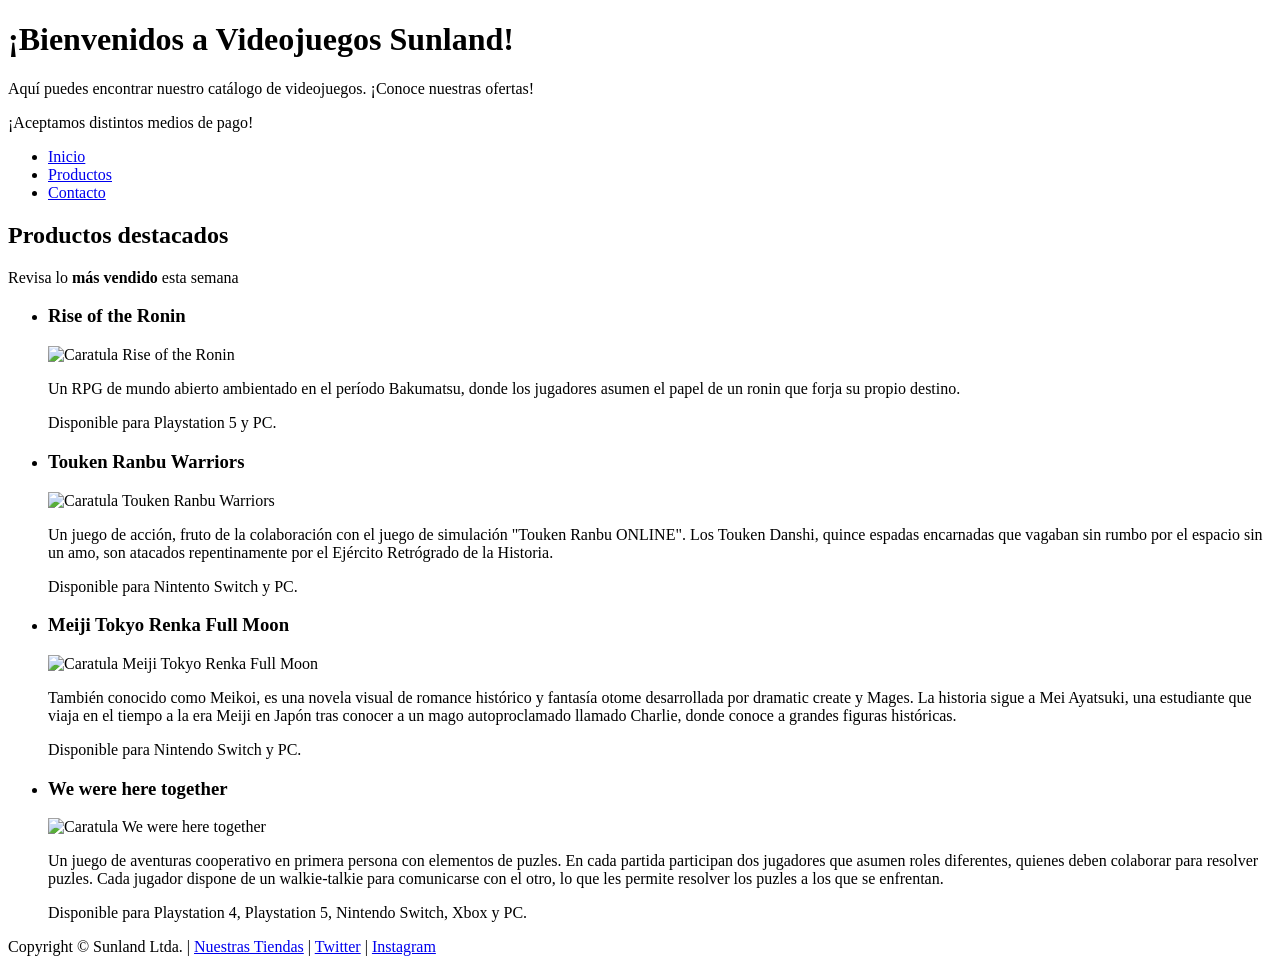
==== index.html @ c952481b "Primer commit" ====
<!DOCTYPE html>
<html lang="es">
<head>
    <meta charset="UTF-8">
    <meta name="viewport" content="width=device-width, initial-scale=1.0">
    <title>Videojuegos Sunland</title>
</head>
<body>
    <header>
        <h1>¡Bienvenidos a Videojuegos Sunland!</h1>
        <p>Aquí puedes encontrar nuestro catálogo de videojuegos. ¡Conoce nuestras ofertas!</p>
        <p>¡Aceptamos distintos medios de pago!</p>
        
        <nav>
            <ul>
                <li><a href='#'>Inicio</a></li>
                <li><a href='#'>Productos</a></li>
                <li><a href='#'>Contacto</a></li>
            </ul>
        </nav>
    </header>
    <section>
        <h2>Productos destacados</h2>
        <p>Revisa lo <strong>más vendido</strong> esta semana</p>
        
        <ul>
            <li>
            <h3>Rise of the Ronin</h3>
            <img 
             src="https://shared.akamai.steamstatic.com/store_item_assets/steam/apps/1340990/header_latam.jpg?t=1775540130" 
             alt="Caratula Rise of the Ronin"
             title="Rise of the Ronin">
            <p>Un RPG de mundo abierto ambientado en el período Bakumatsu, donde los jugadores asumen el papel de un ronin que forja su propio destino.</p>
            <p>Disponible para Playstation 5 y PC.</p>
            </li>

            <li>
            <h3>Touken Ranbu Warriors</h3>
            <img 
             src="https://shared.akamai.steamstatic.com/store_item_assets/steam/apps/1191260/header.jpg?t=1760594072" 
             alt="Caratula Touken Ranbu Warriors"
             title="Touken Ranbu Warriors" >
            <p>Un juego de acción, fruto de la colaboración con el juego de simulación "Touken Ranbu ONLINE". Los Touken Danshi, quince espadas encarnadas que vagaban sin rumbo por el espacio sin un amo, son atacados repentinamente por el Ejército Retrógrado de la Historia.</p>
            <p>Disponible para Nintento Switch y PC.</p>
            </li>

            <li>
            <h3>Meiji Tokyo Renka Full Moon</h3>
            <img 
             src="https://shared.akamai.steamstatic.com/store_item_assets/steam/apps/2779890/bd99748797680f1a71fdb0d21a216c87651ae8e8/header.jpg?t=1781846016"
             alt="Caratula Meiji Tokyo Renka Full Moon"
             title="Meiji Tokyo Renka Full Moon" >
            <p>También conocido como Meikoi, es una novela visual de romance histórico y fantasía otome desarrollada por dramatic create y Mages. La historia sigue a Mei Ayatsuki, una estudiante que viaja en el tiempo a la era Meiji en Japón tras conocer a un mago autoproclamado llamado Charlie, donde conoce a grandes figuras históricas.</p>
            <p>Disponible para Nintendo Switch y PC.</p>
            </li>

            <li>
            <h3>We were here together</h3>
            <img 
             src="https://shared.akamai.steamstatic.com/store_item_assets/steam/apps/865360/header.jpg?t=1764330773"
             alt="Caratula We were here together"
             title="We were here together" >
            <p>Un juego de aventuras cooperativo en primera persona con elementos de puzles. En cada partida participan dos jugadores que asumen roles diferentes, quienes deben colaborar para resolver puzles. Cada jugador dispone de un walkie-talkie para comunicarse con el otro, lo que les permite resolver los puzles a los que se enfrentan.</p>
            <p>Disponible para Playstation 4, Playstation 5, Nintendo Switch, Xbox y PC.</p>
            </li>
        </ul>

    </section>

    <footer>
        <span>Copyright © Sunland Ltda.</span> |
        <a href="/sucursales">Nuestras Tiendas</a> |
        <a href="/twitter">Twitter</a> |
        <a href="/instagram">Instagram</a>
        
    </footer>
</body>
</html>
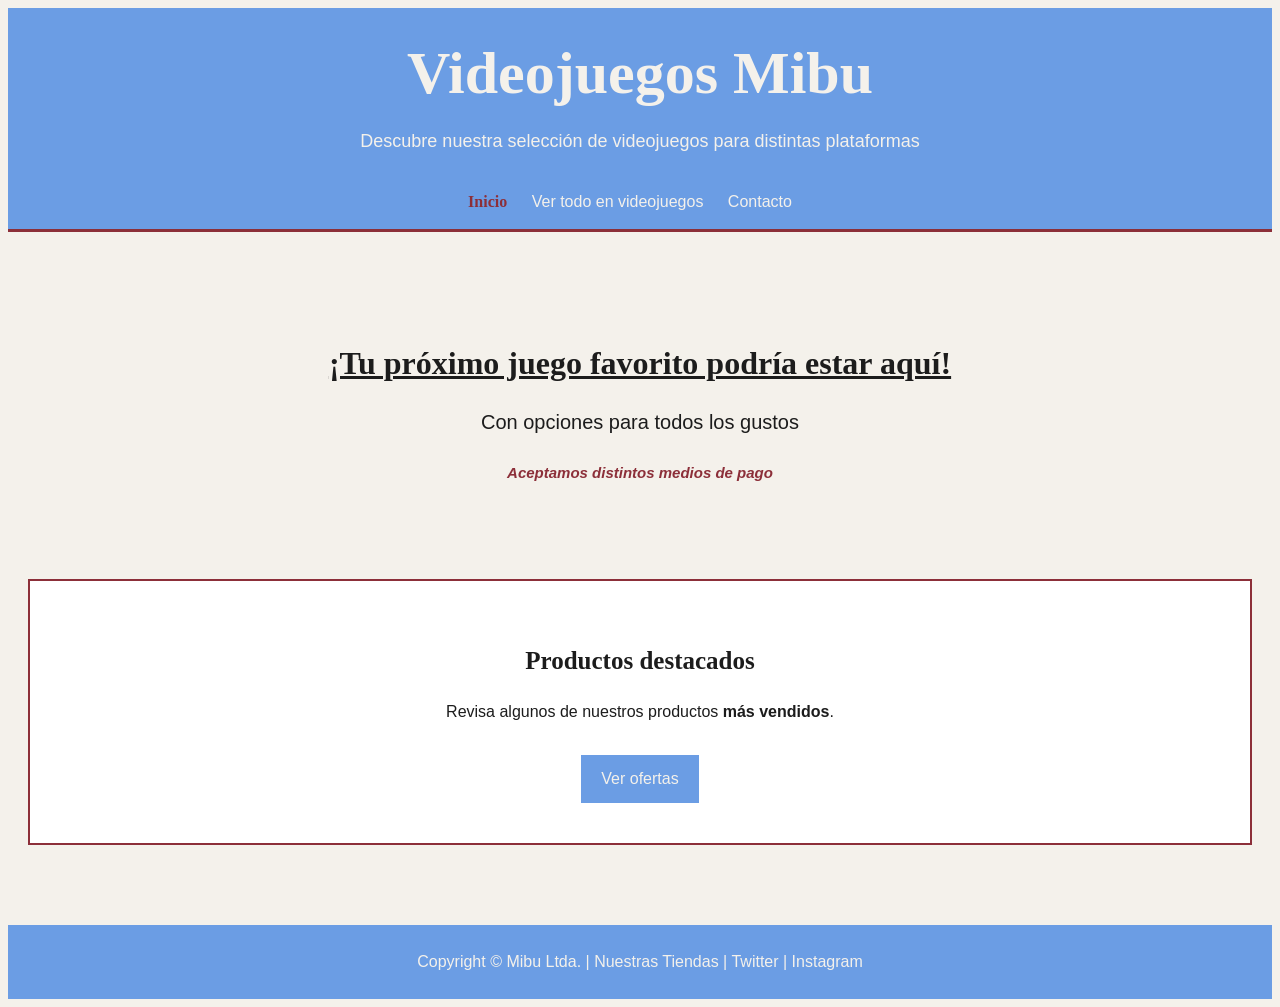
==== commit 13f034d5: "Se añaden estilos con css, nueva página, uso de box-sizing, class, ids y variables" ====
--- a/index.html
+++ b/index.html
@@ -3,76 +3,50 @@
 <head>
     <meta charset="UTF-8">
     <meta name="viewport" content="width=device-width, initial-scale=1.0">
-    <title>Videojuegos Sunland</title>
+    <title>Videojuegos Mibu</title>
+    <link rel="stylesheet" href="css/style.css">
 </head>
 <body>
     <header>
-        <h1>¡Bienvenidos a Videojuegos Sunland!</h1>
-        <p>Aquí puedes encontrar nuestro catálogo de videojuegos. ¡Conoce nuestras ofertas!</p>
-        <p>¡Aceptamos distintos medios de pago!</p>
+        <div class="encabezado">
+            <h1>Videojuegos Mibu</h1>
+            <p>
+                Descubre nuestra selección de videojuegos
+                para distintas plataformas
+            </p>
+        </div>
         
         <nav>
             <ul>
-                <li><a href='#'>Inicio</a></li>
-                <li><a href='#'>Productos</a></li>
+                <li><a href='index.html' id="pagina-actual">Inicio</a></li>
+                <li><a href='categorias/videojuegos.html'>Ver todo en videojuegos</a></li>
                 <li><a href='#'>Contacto</a></li>
             </ul>
         </nav>
     </header>
-    <section>
-        <h2>Productos destacados</h2>
-        <p>Revisa lo <strong>más vendido</strong> esta semana</p>
-        
-        <ul>
-            <li>
-            <h3>Rise of the Ronin</h3>
-            <img 
-             src="https://shared.akamai.steamstatic.com/store_item_assets/steam/apps/1340990/header_latam.jpg?t=1775540130" 
-             alt="Caratula Rise of the Ronin"
-             title="Rise of the Ronin">
-            <p>Un RPG de mundo abierto ambientado en el período Bakumatsu, donde los jugadores asumen el papel de un ronin que forja su propio destino.</p>
-            <p>Disponible para Playstation 5 y PC.</p>
-            </li>
 
-            <li>
-            <h3>Touken Ranbu Warriors</h3>
-            <img 
-             src="https://shared.akamai.steamstatic.com/store_item_assets/steam/apps/1191260/header.jpg?t=1760594072" 
-             alt="Caratula Touken Ranbu Warriors"
-             title="Touken Ranbu Warriors" >
-            <p>Un juego de acción, fruto de la colaboración con el juego de simulación "Touken Ranbu ONLINE". Los Touken Danshi, quince espadas encarnadas que vagaban sin rumbo por el espacio sin un amo, son atacados repentinamente por el Ejército Retrógrado de la Historia.</p>
-            <p>Disponible para Nintento Switch y PC.</p>
-            </li>
+    <main>
+        <section class="bienvenida">
+            <h2>¡Tu próximo juego favorito podría estar aquí!</h2>
+            <p>Con opciones para todos los gustos</p>
+            <p class="nota-pago">
+                <em>Aceptamos distintos medios de pago</em>
+            </p>
+        </section>
 
-            <li>
-            <h3>Meiji Tokyo Renka Full Moon</h3>
-            <img 
-             src="https://shared.akamai.steamstatic.com/store_item_assets/steam/apps/2779890/bd99748797680f1a71fdb0d21a216c87651ae8e8/header.jpg?t=1781846016"
-             alt="Caratula Meiji Tokyo Renka Full Moon"
-             title="Meiji Tokyo Renka Full Moon" >
-            <p>También conocido como Meikoi, es una novela visual de romance histórico y fantasía otome desarrollada por dramatic create y Mages. La historia sigue a Mei Ayatsuki, una estudiante que viaja en el tiempo a la era Meiji en Japón tras conocer a un mago autoproclamado llamado Charlie, donde conoce a grandes figuras históricas.</p>
-            <p>Disponible para Nintendo Switch y PC.</p>
-            </li>
+        <section class="destacados">
+            <h2>Productos destacados</h2>
+            <p> Revisa algunos de nuestros productos <strong>más vendidos</strong>.</p>
+            <a href="categorias/videojuegos.html">Ver ofertas</a>
+        </section>
+    </main>
 
-            <li>
-            <h3>We were here together</h3>
-            <img 
-             src="https://shared.akamai.steamstatic.com/store_item_assets/steam/apps/865360/header.jpg?t=1764330773"
-             alt="Caratula We were here together"
-             title="We were here together" >
-            <p>Un juego de aventuras cooperativo en primera persona con elementos de puzles. En cada partida participan dos jugadores que asumen roles diferentes, quienes deben colaborar para resolver puzles. Cada jugador dispone de un walkie-talkie para comunicarse con el otro, lo que les permite resolver los puzles a los que se enfrentan.</p>
-            <p>Disponible para Playstation 4, Playstation 5, Nintendo Switch, Xbox y PC.</p>
-            </li>
-        </ul>
-
-    </section>
-
-    <footer>
-        <span>Copyright © Sunland Ltda.</span> |
+    <footer class="pie">
+        <span>Copyright © Mibu Ltda.</span> |
         <a href="/sucursales">Nuestras Tiendas</a> |
         <a href="/twitter">Twitter</a> |
         <a href="/instagram">Instagram</a>
-        
     </footer>
+
 </body>
 </html>
--- a/css/style.css
+++ b/css/style.css
@@ -0,0 +1,193 @@
+* {
+    box-sizing: border-box;
+}
+
+body {
+    font-family: Arial, sans-serif;
+    line-height: 1.5;
+    background-color: var(--crema-mibu);
+    color: var(--negro-mibu);
+}
+
+h1,
+h2,
+h3 {
+    text-align: center;
+    font-family: Georgia, serif;
+}
+
+header {
+    background-color: var(--azul-mibu);
+    color: var(--crema-mibu);
+    border-bottom: 3px solid var(--rojo-mibu);
+}
+
+nav {
+    padding: 15px;
+    text-align: center;
+}
+
+nav a:hover {
+    color: var(--rojo-mibu);
+}
+
+nav ul {
+    list-style: none;
+    margin: 0;
+    padding: 0;
+}
+
+nav li {
+    display: inline;
+}
+
+nav a {
+    color: var(--crema-mibu);
+    margin-right: 20px;
+    text-decoration: none;
+}
+
+main {
+    padding: 20px 0;
+}
+
+main section:nth-child(2) {
+    border-color: var(--rojo-mibu);
+}
+
+figure {
+    text-align: center;
+}
+
+/* == SELECTORES DE CLASE == */
+.bienvenida {
+    text-align: center;
+    padding: 60px 20px;
+}
+
+.bienvenida h2 {
+    font-size: 32px;
+    margin-bottom: 15px;
+    text-decoration: underline;
+}
+
+.bienvenida p {
+    font-size: 20px;
+}
+
+.bienvenida .nota-pago {
+    font-size: 15px;
+    font-weight: bold;
+    margin-top: 25px;
+    color: var(--rojo-mibu);
+}
+
+.destacados {
+    background-color: white;
+    text-align: center;
+    padding: 40px 20px;
+    margin: 20px;
+    border: 2px solid var(--azul-mibu);
+}
+
+.destacados h2 {
+    font-size: 25px;
+}
+
+.destacados a {
+    display: inline-block;
+    background-color: var(--azul-mibu);
+    color: var(--crema-mibu);
+    padding: 12px 20px;
+    margin-top: 15px;
+    text-decoration: none;
+}
+
+.destacados a:hover {
+    background-color: var(--rojo-mibu);
+}
+
+.producto {
+    background-color: white;
+    text-align: justify;
+    border: 2px solid var(--azul-mibu);
+    padding: 50px 50px 20px;
+    margin: 20px;
+}
+
+.producto p {
+    line-height: 1.6;
+}
+
+.producto:nth-of-type(even) {
+    border-color: var(--rojo-mibu);
+    background-color: #fffaf5;
+}
+
+.encabezado {
+    text-align: center;
+    padding: 20px;
+}
+
+.encabezado h1 {
+    font-size: 60px;
+    margin: 0;
+}
+
+.encabezado p {
+    font-size: 18px;
+    margin: 10px 0 0;
+}
+
+.precio {
+    font-size: 24px;
+    font-weight: bold;
+    color: var(--rojo-mibu);
+    margin: 20px 0 10px;
+}
+
+.boton-producto { /* aún no lleva a nada este botón, y solo es un link */
+    display: inline-block;
+    text-align: center;
+    background-color: var(--azul-mibu);
+    color: var(--crema-mibu);
+    padding: 10px 18px;
+    text-decoration: none;
+    border-radius: 6px;
+}
+
+.boton-producto:hover {
+    background-color: var(--rojo-mibu);
+}
+
+.pie {
+    background-color: var(--azul-mibu);
+    color: var(--crema-mibu);
+    text-align: center;
+    padding: 25px;
+    margin-top: 40px;
+}
+
+.pie a {
+    color: var(--crema-mibu);
+    text-decoration: none;
+}
+
+.pie a:hover {
+    color: var(--rojo-mibu);
+}
+
+/* == VARIABLES == */
+:root {
+    --azul-mibu: #6b9de4;
+    --crema-mibu: #f4f1eb;
+    --negro-mibu: #1c1c1c;
+    --rojo-mibu: #8c2f39;
+}
+
+/* == ID == */
+#pagina-actual {
+    color: var(--rojo-mibu);
+    font-family: Georgia, serif;
+    font-weight: bold;
+}
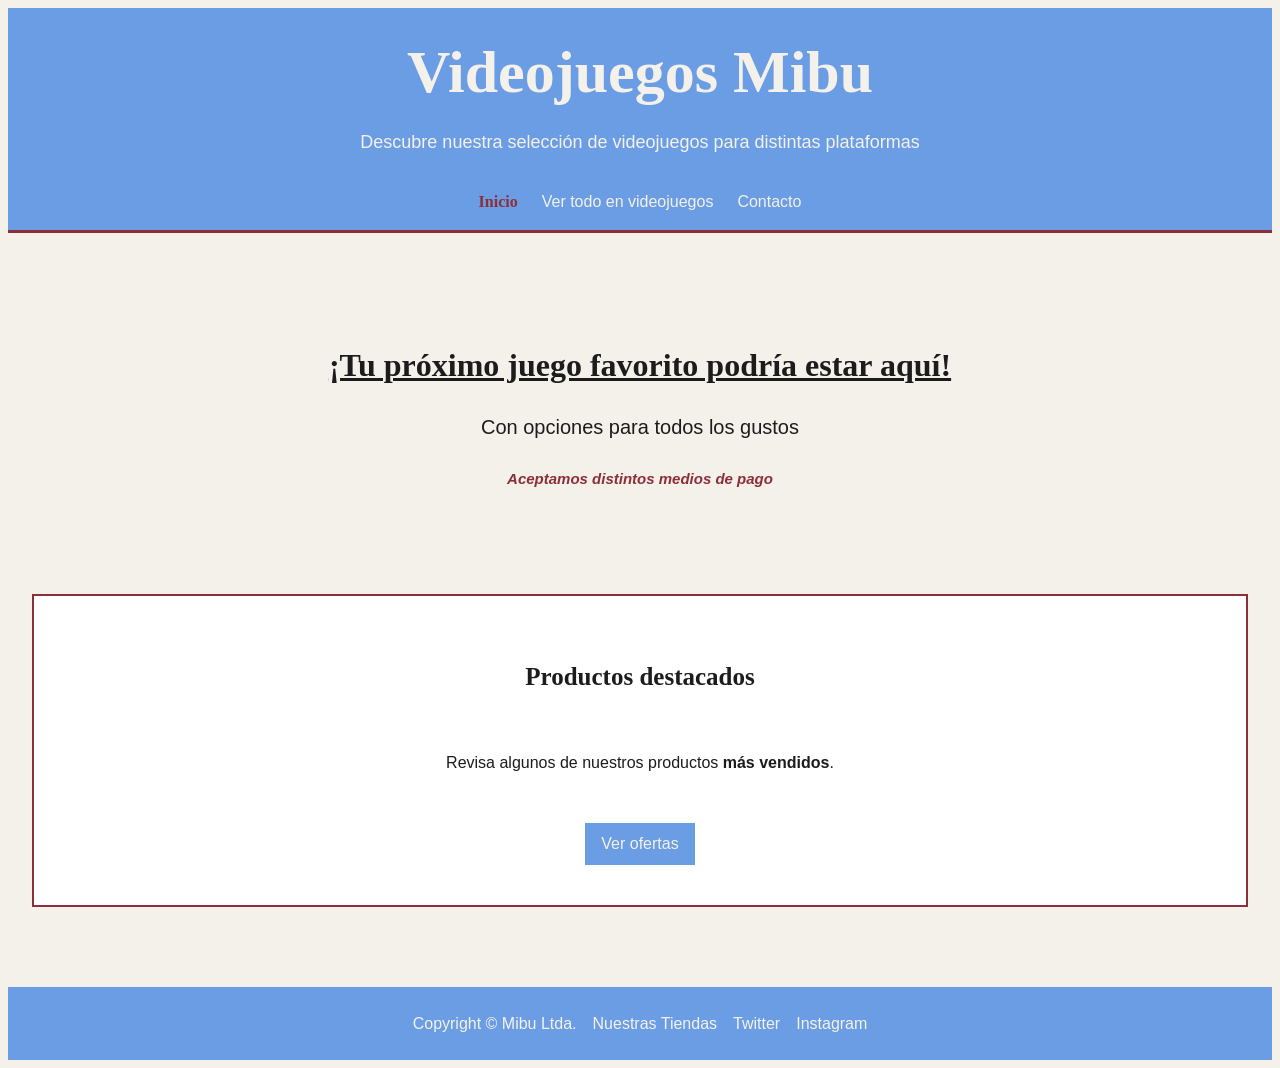
==== commit bb170a8a: "Se añade flexbox, grid y media query" ====
--- a/index.html
+++ b/index.html
@@ -42,9 +42,9 @@
     </main>
 
     <footer class="pie">
-        <span>Copyright © Mibu Ltda.</span> |
-        <a href="/sucursales">Nuestras Tiendas</a> |
-        <a href="/twitter">Twitter</a> |
+        <span>Copyright © Mibu Ltda.</span> 
+        <a href="/sucursales">Nuestras Tiendas</a> 
+        <a href="/twitter">Twitter</a> 
         <a href="/instagram">Instagram</a>
     </footer>
 
--- a/css/style.css
+++ b/css/style.css
@@ -2,192 +2,234 @@
     box-sizing: border-box;
 }
 
-body {
-    font-family: Arial, sans-serif;
-    line-height: 1.5;
-    background-color: var(--crema-mibu);
-    color: var(--negro-mibu);
-}
-
-h1,
-h2,
-h3 {
-    text-align: center;
-    font-family: Georgia, serif;
-}
-
-header {
-    background-color: var(--azul-mibu);
-    color: var(--crema-mibu);
-    border-bottom: 3px solid var(--rojo-mibu);
-}
-
-nav {
-    padding: 15px;
-    text-align: center;
-}
-
-nav a:hover {
-    color: var(--rojo-mibu);
-}
-
-nav ul {
-    list-style: none;
-    margin: 0;
-    padding: 0;
-}
-
-nav li {
-    display: inline;
-}
-
-nav a {
-    color: var(--crema-mibu);
-    margin-right: 20px;
-    text-decoration: none;
-}
-
-main {
-    padding: 20px 0;
-}
-
-main section:nth-child(2) {
-    border-color: var(--rojo-mibu);
-}
-
-figure {
-    text-align: center;
-}
-
-/* == SELECTORES DE CLASE == */
-.bienvenida {
-    text-align: center;
-    padding: 60px 20px;
-}
-
-.bienvenida h2 {
-    font-size: 32px;
-    margin-bottom: 15px;
-    text-decoration: underline;
-}
-
-.bienvenida p {
-    font-size: 20px;
-}
-
-.bienvenida .nota-pago {
-    font-size: 15px;
-    font-weight: bold;
-    margin-top: 25px;
-    color: var(--rojo-mibu);
-}
-
-.destacados {
-    background-color: white;
-    text-align: center;
-    padding: 40px 20px;
-    margin: 20px;
-    border: 2px solid var(--azul-mibu);
-}
-
-.destacados h2 {
-    font-size: 25px;
-}
-
-.destacados a {
-    display: inline-block;
-    background-color: var(--azul-mibu);
-    color: var(--crema-mibu);
-    padding: 12px 20px;
-    margin-top: 15px;
-    text-decoration: none;
-}
-
-.destacados a:hover {
-    background-color: var(--rojo-mibu);
-}
-
-.producto {
-    background-color: white;
-    text-align: justify;
-    border: 2px solid var(--azul-mibu);
-    padding: 50px 50px 20px;
-    margin: 20px;
-}
-
-.producto p {
-    line-height: 1.6;
-}
-
-.producto:nth-of-type(even) {
-    border-color: var(--rojo-mibu);
-    background-color: #fffaf5;
-}
-
-.encabezado {
-    text-align: center;
-    padding: 20px;
-}
-
-.encabezado h1 {
-    font-size: 60px;
-    margin: 0;
-}
-
-.encabezado p {
-    font-size: 18px;
-    margin: 10px 0 0;
-}
-
-.precio {
-    font-size: 24px;
-    font-weight: bold;
-    color: var(--rojo-mibu);
-    margin: 20px 0 10px;
-}
-
-.boton-producto { /* aún no lleva a nada este botón, y solo es un link */
-    display: inline-block;
-    text-align: center;
-    background-color: var(--azul-mibu);
-    color: var(--crema-mibu);
-    padding: 10px 18px;
-    text-decoration: none;
-    border-radius: 6px;
-}
-
-.boton-producto:hover {
-    background-color: var(--rojo-mibu);
-}
-
-.pie {
-    background-color: var(--azul-mibu);
-    color: var(--crema-mibu);
-    text-align: center;
-    padding: 25px;
-    margin-top: 40px;
-}
-
-.pie a {
-    color: var(--crema-mibu);
-    text-decoration: none;
-}
-
-.pie a:hover {
-    color: var(--rojo-mibu);
-}
-
 /* == VARIABLES == */
+
 :root {
     --azul-mibu: #6b9de4;
     --crema-mibu: #f4f1eb;
     --negro-mibu: #1c1c1c;
     --rojo-mibu: #8c2f39;
+    --espacio-xs: 0.5rem;
+    --espacio-sm: 1rem;
+    --espacio-md: 1.5rem;
+    --espacio-lg: 2.5rem;
+    --espacio-xl: 4rem;
+}
+
+/* == ELEMENTOS GENERALES == */
+
+body {
+    font-family: Arial, sans-serif;
+    line-height: 1.6;
+    background-color: var(--crema-mibu);
+    color: var(--negro-mibu);
+}
+
+h1,
+h2,
+h3 {
+    text-align: center;
+    font-family: Georgia, serif;
+}
+
+header {
+    background-color: var(--azul-mibu);
+    color: var(--crema-mibu);
+    border-bottom: 3px solid var(--rojo-mibu);
+}
+
+nav {
+    padding: var(--espacio-sm);
+    text-align: center;
+}
+
+nav ul {
+    display: flex;
+    justify-content: center;
+    gap: var(--espacio-md);
+    flex-wrap: wrap;
+    list-style: none;
+    margin: 0;
+    padding: 0;
+}
+
+nav a {
+    color: var(--crema-mibu);
+    text-decoration: none;
+}
+
+nav a:hover {
+    color: var(--rojo-mibu);
+}
+
+main {
+    padding: var(--espacio-sm) 0;
+}
+
+/* == SELECTORES DE CLASE == */
+
+.bienvenida {
+    text-align: center;
+    padding: var(--espacio-xl) var(--espacio-sm);
+}
+
+.bienvenida h2 {
+    font-size: 2rem;
+    margin-bottom: var(--espacio-sm);
+    text-decoration: underline;
+}
+
+.bienvenida p {
+    font-size: 1.25rem;
+}
+
+.bienvenida .nota-pago {
+    font-size: 0.9375rem;
+    font-weight: bold;
+    margin-top: var(--espacio-md);
+    color: var(--rojo-mibu);
+}
+
+.destacados {
+    background-color: white;
+    text-align: center;
+    padding: var(--espacio-lg);
+    margin: var(--espacio-md);
+    border: 2px solid var(--rojo-mibu);
+
+    display: flex;
+    flex-direction: column;
+    align-items: center;
+    gap: var(--espacio-sm);
+}
+
+.destacados h2 {
+    font-size: 1.5625rem;
+}
+
+.destacados a {
+    display: inline-block;
+    background-color: var(--azul-mibu);
+    color: var(--crema-mibu);
+    padding: var(--espacio-xs) var(--espacio-sm);
+    margin-top: var(--espacio-sm);
+    text-decoration: none;
+}
+
+.destacados a:hover {
+    background-color: var(--rojo-mibu);
+}
+
+.producto {
+    background-color: white;
+    text-align: justify;
+    border: 2px solid var(--azul-mibu);
+    padding: var(--espacio-lg);
+}
+
+.producto p {
+    line-height: 1.6;
+}
+
+.producto:nth-of-type(even) {
+    border-color: var(--rojo-mibu);
+    background-color: #fffaf5;
+}
+
+.catalogo .producto:nth-child(2) .oferta {
+    display: inline-block;
+    background-color: var(--rojo-mibu);
+    color: var(--crema-mibu);
+    padding: var(--espacio-xs) var(--espacio-sm);
+    font-weight: bold;
+    border-radius: 4px;
+    margin-bottom: var(--espacio-sm);
+}
+
+.imagen-producto {
+    text-align: center;
+}
+
+.imagen-producto img {
+    max-width: 100%;
+    height: auto;
+}
+
+.encabezado {
+    text-align: center;
+    padding: var(--espacio-sm);
+}
+
+.encabezado h1 {
+    font-size: clamp(2rem, 8vw, 3.75rem);
+    margin: 0;
+}
+
+.encabezado p {
+    font-size: 1.125rem;
+    margin: var(--espacio-xs) 0 0;
+}
+
+.precio {
+    font-size: 1.5rem;
+    font-weight: bold;
+    color: var(--rojo-mibu);
+    margin: var(--espacio-sm) 0 var(--espacio-xs);
+}
+
+.boton-producto {
+    display: inline-block;
+    text-align: center;
+    background-color: var(--azul-mibu);
+    color: var(--crema-mibu);
+    padding: var(--espacio-xs) var(--espacio-sm);
+    text-decoration: none;
+    border-radius: 6px;
+}
+
+.boton-producto:hover {
+    background-color: var(--rojo-mibu);
+}
+
+.pie {
+    display: flex;
+    justify-content: center;
+    gap: var(--espacio-sm);
+    flex-wrap: wrap;
+    background-color: var(--azul-mibu);
+    color: var(--crema-mibu);
+    text-align: center;
+    padding: var(--espacio-md);
+    margin-top: var(--espacio-lg);
+}
+
+.pie a {
+    color: var(--crema-mibu);
+    text-decoration: none;
+}
+
+.pie a:hover {
+    color: var(--rojo-mibu);
+}
+
+.catalogo {
+    display: grid;
+    grid-template-columns: repeat(2, 1fr);
+    gap: var(--espacio-md);
 }
 
 /* == ID == */
+
 #pagina-actual {
     color: var(--rojo-mibu);
     font-family: Georgia, serif;
     font-weight: bold;
 }
+
+/* == MEDIA QUERY == */
+
+@media (max-width: 768px) {
+    .catalogo {
+        grid-template-columns: 1fr;
+    }
+}
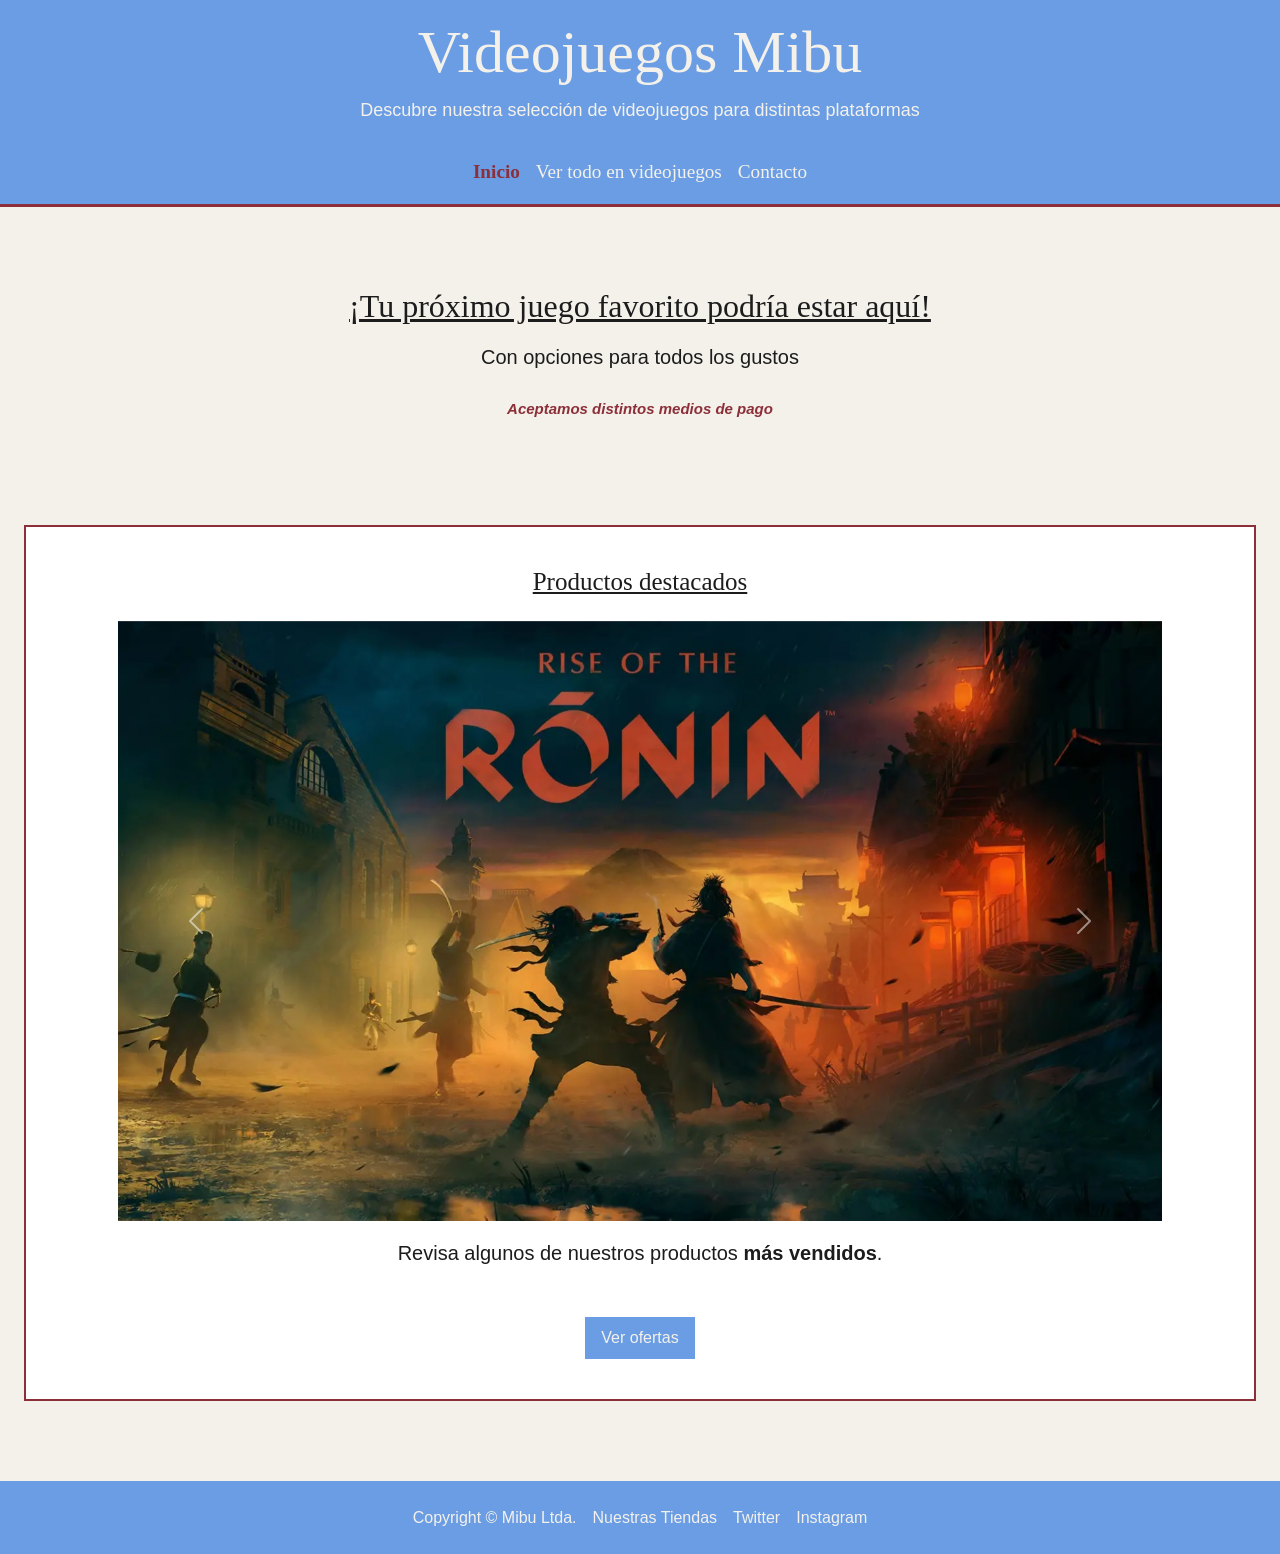
==== commit 1576c4c2: "Implementación Bootstrap con navbar, carrusel, grid y cards" ====
--- a/index.html
+++ b/index.html
@@ -4,6 +4,7 @@
     <meta charset="UTF-8">
     <meta name="viewport" content="width=device-width, initial-scale=1.0">
     <title>Videojuegos Mibu</title>
+    <link href="https://cdn.jsdelivr.net/npm/bootstrap@5.3.8/dist/css/bootstrap.min.css" rel="stylesheet" integrity="sha384-sRIl4kxILFvY47J16cr9ZwB07vP4J8+LH7qKQnuqkuIAvNWLzeN8tE5YBujZqJLB" crossorigin="anonymous">
     <link rel="stylesheet" href="css/style.css">
 </head>
 <body>
@@ -15,16 +16,41 @@
                 para distintas plataformas
             </p>
         </div>
-        
-        <nav>
-            <ul>
-                <li><a href='index.html' id="pagina-actual">Inicio</a></li>
-                <li><a href='categorias/videojuegos.html'>Ver todo en videojuegos</a></li>
-                <li><a href='#'>Contacto</a></li>
-            </ul>
+
+        <!-- barra de navegación -->
+        <nav class="navbar navbar-expand-lg">
+            <div class="container-fluid">
+
+                <!-- botón del menú para pantallas pequeñas -->
+                <button class="navbar-toggler"
+                        type="button"
+                        data-bs-toggle="collapse"
+                        data-bs-target="#navbarMibu"
+                        aria-controls="navbarMibu"
+                        aria-expanded="false"
+                        aria-label="Abrir menú de navegación">
+
+                    <span class="navbar-toggler-icon"></span>
+                </button>
+
+                <!-- enlaces de navegación -->
+                <div class="collapse navbar-collapse justify-content-center" id="navbarMibu">
+                    <div class="navbar-nav">
+                        <a class="nav-link active"
+                        aria-current="page"
+                        href="index.html">Inicio</a>
+
+                        <a class="nav-link"
+                        href="categorias/videojuegos.html">Ver todo en videojuegos</a>
+
+                        <a class="nav-link" href="#">Contacto</a>
+                    </div>
+                </div>
+            </div>
         </nav>
     </header>
 
+    <!-- contenido principal -->
     <main>
         <section class="bienvenida">
             <h2>¡Tu próximo juego favorito podría estar aquí!</h2>
@@ -34,13 +60,80 @@
             </p>
         </section>
 
+       <!--productos destacados--> 
         <section class="destacados">
             <h2>Productos destacados</h2>
+
+            <!--carrusel, cambio de imagen cada 3s-->
+            <div class="container px-3 px-md-4 px-xl-5">
+                <div id="carouselMibu"
+                    class="carousel slide"
+                    data-bs-ride="carousel"
+                    data-bs-interval="3000">
+
+                    <div class="carousel-inner">
+
+                        <div class="carousel-item active">
+                            <img src="img/rotr.jpg"
+                            class="d-block w-100"
+                            alt="Rise of the Ronin">
+                        </div>
+
+                        <div class="carousel-item">
+                            <img src="img/tkrbwarriors.jpg"
+                            class="d-block w-100"
+                            alt="Touken Ranbu Warriors">
+                        </div>
+
+                        <div class="carousel-item">
+                            <img src="img/meikoi.jpg"
+                            class="d-block w-100"
+                            alt="Meiji Tokyo Renka">
+                        </div>
+
+                        <div class="carousel-item">
+                            <img src="img/wwht.jpg"
+                            class="d-block w-100"
+                            alt="We were here together">
+                        </div>
+
+                    </div>
+
+                    <button class="carousel-control-prev"
+                            type="button"
+                            data-bs-target="#carouselMibu"
+                            data-bs-slide="prev">
+
+                        <span class="carousel-control-prev-icon"
+                            aria-hidden="true"></span>
+
+                        <span class="visually-hidden">
+                            Anterior
+                        </span>
+
+                    </button>
+
+                    <button class="carousel-control-next"
+                            type="button"
+                            data-bs-target="#carouselMibu"
+                            data-bs-slide="next">
+
+                        <span class="carousel-control-next-icon"
+                            aria-hidden="true"></span>
+
+                        <span class="visually-hidden">
+                            Siguiente
+                        </span>
+                    </button>
+                </div>
+            </div>
+
             <p> Revisa algunos de nuestros productos <strong>más vendidos</strong>.</p>
             <a href="categorias/videojuegos.html">Ver ofertas</a>
         </section>
     </main>
 
+    <!--pie de página-->
     <footer class="pie">
         <span>Copyright © Mibu Ltda.</span> 
         <a href="/sucursales">Nuestras Tiendas</a> 
@@ -48,5 +141,6 @@
         <a href="/instagram">Instagram</a>
     </footer>
 
+    <script src="https://cdn.jsdelivr.net/npm/bootstrap@5.3.8/dist/js/bootstrap.bundle.min.js" integrity="sha384-FKyoEForCGlyvwx9Hj09JcYn3nv7wiPVlz7YYwJrWVcXK/BmnVDxM+D2scQbITxI" crossorigin="anonymous"></script>
 </body>
 </html>
--- a/css/style.css
+++ b/css/style.css
@@ -38,28 +38,23 @@
     border-bottom: 3px solid var(--rojo-mibu);
 }
 
-nav {
-    padding: var(--espacio-sm);
-    text-align: center;
-}
-
-nav ul {
-    display: flex;
-    justify-content: center;
-    gap: var(--espacio-md);
-    flex-wrap: wrap;
-    list-style: none;
-    margin: 0;
-    padding: 0;
-}
-
-nav a {
-    color: var(--crema-mibu);
-    text-decoration: none;
-}
-
-nav a:hover {
-    color: var(--rojo-mibu);
+.navbar {
+    background-color: var(--azul-mibu);
+}
+
+.navbar .nav-link {
+    color: var(--crema-mibu);
+    font-family: Georgia, serif;
+    font-size: 1.2rem;
+}
+
+.navbar .nav-link:hover {
+    color: var(--rojo-mibu);
+}
+
+.navbar .nav-link.active {
+    color: var(--rojo-mibu);
+    font-weight: bold;
 }
 
 main {
@@ -105,6 +100,7 @@
 
 .destacados h2 {
     font-size: 1.5625rem;
+    text-decoration: underline;
 }
 
 .destacados a {
@@ -116,8 +112,18 @@
     text-decoration: none;
 }
 
+.destacados p {
+    font-size: 1.25rem;
+}
+
 .destacados a:hover {
     background-color: var(--rojo-mibu);
+}
+
+.carousel-item img {
+    width: 100%;
+    height: 600px;
+    object-fit: cover;
 }
 
 .producto {
@@ -131,19 +137,21 @@
     line-height: 1.6;
 }
 
-.producto:nth-of-type(even) {
+.row > .col-12:nth-child(even) .producto {
     border-color: var(--rojo-mibu);
     background-color: #fffaf5;
 }
 
-.catalogo .producto:nth-child(2) .oferta {
-    display: inline-block;
+.row > .col-12:nth-child(2) .oferta {
+    display: block;
+    width: fit-content;
+    text-align: center;
     background-color: var(--rojo-mibu);
     color: var(--crema-mibu);
     padding: var(--espacio-xs) var(--espacio-sm);
     font-weight: bold;
     border-radius: 4px;
-    margin-bottom: var(--espacio-sm);
+    margin-bottom: var(--espacio-md);
 }
 
 .imagen-producto {
@@ -212,12 +220,6 @@
     color: var(--rojo-mibu);
 }
 
-.catalogo {
-    display: grid;
-    grid-template-columns: repeat(2, 1fr);
-    gap: var(--espacio-md);
-}
-
 /* == ID == */
 
 #pagina-actual {
@@ -228,8 +230,32 @@
 
 /* == MEDIA QUERY == */
 
+@media (max-width: 1024px) {
+
+    .carousel-item img {
+        height: 350px;
+    }
+}
+
 @media (max-width: 768px) {
-    .catalogo {
-        grid-template-columns: 1fr;
-    }
-}
+
+    .bienvenida {
+        padding: var(--espacio-lg) var(--espacio-sm);
+    }
+
+    .bienvenida h2 {
+        font-size: 1.6rem;
+    }
+
+    .carousel-item img {
+        height: 250px;
+    }
+
+    .encabezado h1 {
+        font-size: 2.5rem;
+    }
+
+    .pie {
+        flex-direction: column;
+    }
+}
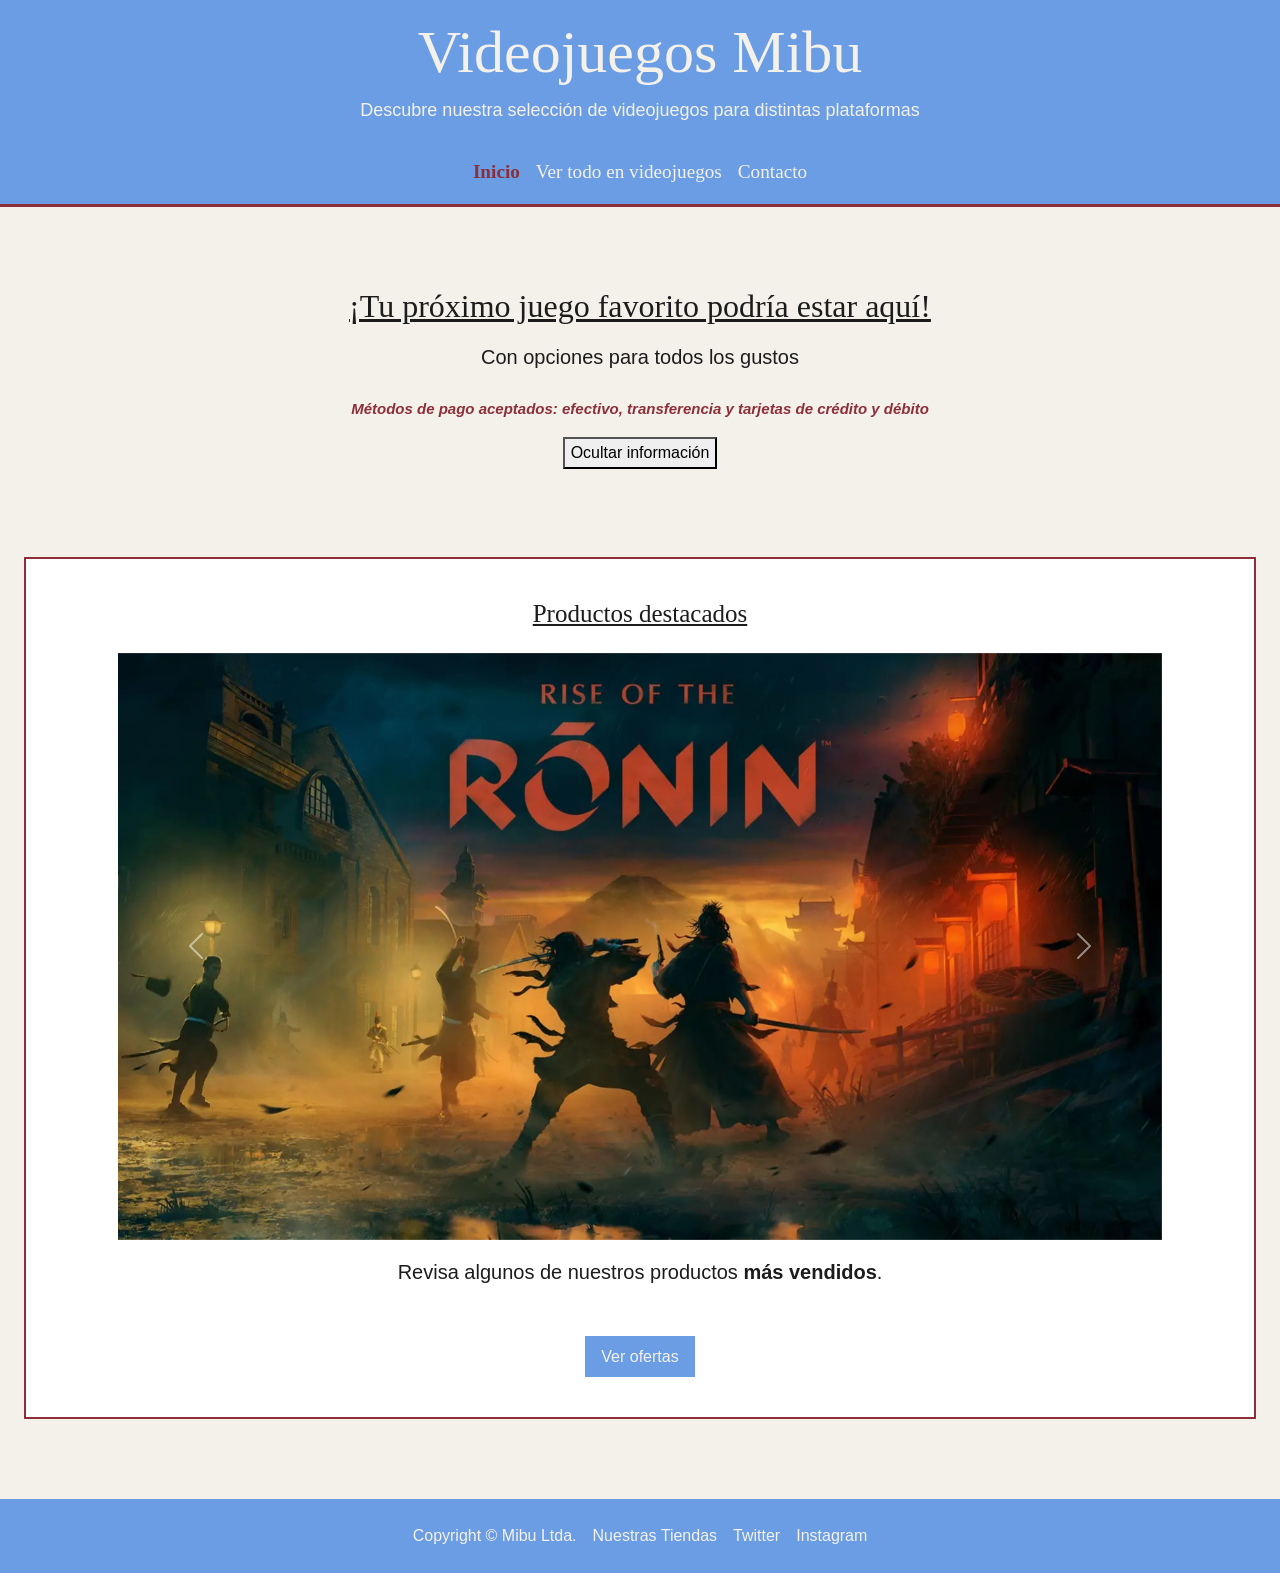
==== commit 16bef0c8: "semana 5 - se agrega javascript" ====
--- a/index.html
+++ b/index.html
@@ -8,6 +8,7 @@
     <link rel="stylesheet" href="css/style.css">
 </head>
 <body>
+    <!-- encabezado principal del sitio y navegación -->
     <header>
         <div class="encabezado">
             <h1>Videojuegos Mibu</h1>
@@ -43,21 +44,24 @@
                         <a class="nav-link"
                         href="categorias/videojuegos.html">Ver todo en videojuegos</a>
 
-                        <a class="nav-link" href="#">Contacto</a>
+                        <a class="nav-link" href="forms/contacto.html">Contacto</a>
                     </div>
                 </div>
             </div>
         </nav>
     </header>
 
-    <!-- contenido principal -->
+    <!-- contenido principal de la página -->
     <main>
         <section class="bienvenida">
             <h2>¡Tu próximo juego favorito podría estar aquí!</h2>
             <p>Con opciones para todos los gustos</p>
             <p class="nota-pago">
-                <em>Aceptamos distintos medios de pago</em>
+                <em>Métodos de pago aceptados: efectivo, transferencia y tarjetas de crédito y débito</em>
             </p>
+            <button id="btnPago" type="button">
+                Ocultar información
+            </button>
         </section>
 
        <!--productos destacados--> 
@@ -133,7 +137,7 @@
         </section>
     </main>
 
-    <!--pie de página-->
+    <!--pie de página con enlaces complementarios del sitio-->
     <footer class="pie">
         <span>Copyright © Mibu Ltda.</span> 
         <a href="/sucursales">Nuestras Tiendas</a> 
@@ -141,6 +145,7 @@
         <a href="/instagram">Instagram</a>
     </footer>
 
-    <script src="https://cdn.jsdelivr.net/npm/bootstrap@5.3.8/dist/js/bootstrap.bundle.min.js" integrity="sha384-FKyoEForCGlyvwx9Hj09JcYn3nv7wiPVlz7YYwJrWVcXK/BmnVDxM+D2scQbITxI" crossorigin="anonymous"></script>
+    <script src="https://cdn.jsdelivr.net/npm/bootstrap@5.3.8/dist/js/bootstrap.bundle.min.js"></script>
+    <script src="js/script.js"></script>
 </body>
 </html>
--- a/css/style.css
+++ b/css/style.css
@@ -57,6 +57,12 @@
     font-weight: bold;
 }
 
+a:focus-visible,
+button:focus-visible {
+    outline: 3px solid var(--rojo-mibu);
+    outline-offset: 3px;
+}
+
 main {
     padding: var(--espacio-sm) 0;
 }
@@ -85,6 +91,10 @@
     color: var(--rojo-mibu);
 }
 
+.oculto {
+    display: none;
+}
+
 .destacados {
     background-color: white;
     text-align: center;
@@ -122,8 +132,11 @@
 
 .carousel-item img {
     width: 100%;
-    height: 600px;
-    object-fit: cover;
+    height: auto;
+}
+
+.catalogo > h2 {
+    padding: var(--espacio-sm);
 }
 
 .producto {
@@ -163,6 +176,34 @@
     height: auto;
 }
 
+.tarjeta-hover {
+    transform: scale(1.03);
+}
+
+.juegos-api > h2 {
+    padding: var(--espacio-sm);
+}
+
+.juegos-api article {
+    background-color: white;
+    text-align: center;
+    border: 2px solid var(--azul-mibu);
+    border-radius: 6px;
+    padding: var(--espacio-sm);
+}
+
+.juegos-api .col:nth-child(even) .producto {
+    border-color: var(--rojo-mibu);
+}
+
+.juegos-api article img {
+    width: 100%;
+    height: 180px;
+    object-fit: contain;
+    display: block;
+    margin: 0 auto var(--espacio-sm);
+}
+
 .encabezado {
     text-align: center;
     padding: var(--espacio-sm);
@@ -196,6 +237,55 @@
 }
 
 .boton-producto:hover {
+    background-color: var(--rojo-mibu);
+}
+
+.contacto {
+    max-width: 700px;
+    margin: 0 auto;
+    padding: var(--espacio-xl) var(--espacio-sm);
+}
+
+.contacto h2 {
+    margin-bottom: var(--espacio-sm);
+    text-decoration: underline;
+}
+
+.contacto > p {
+    text-align: center;
+}
+
+.contacto form {
+    display: flex;
+    flex-direction: column;
+    gap: var(--espacio-xs);
+    margin-top: var(--espacio-lg);
+}
+
+.contacto input,
+.contacto textarea {
+    width: 100%;
+    padding: var(--espacio-xs);
+    border: 2px solid var(--azul-mibu);
+    border-radius: 4px;
+}
+
+.contacto textarea {
+    min-height: 150px;
+    resize: vertical;
+}
+
+.contacto button {
+    align-self: center;
+    background-color: var(--azul-mibu);
+    color: var(--crema-mibu);
+    border: none;
+    padding: var(--espacio-xs) var(--espacio-sm);
+    border-radius: 6px;
+    cursor: pointer;
+}
+
+.contacto button:hover {
     background-color: var(--rojo-mibu);
 }
 
@@ -228,14 +318,13 @@
     font-weight: bold;
 }
 
+#mensajeFormulario {
+    margin-top: var(--espacio-md);
+    color: var(--rojo-mibu);
+    font-weight: bold;
+}
+
 /* == MEDIA QUERY == */
-
-@media (max-width: 1024px) {
-
-    .carousel-item img {
-        height: 350px;
-    }
-}
 
 @media (max-width: 768px) {
 
@@ -247,10 +336,6 @@
         font-size: 1.6rem;
     }
 
-    .carousel-item img {
-        height: 250px;
-    }
-
     .encabezado h1 {
         font-size: 2.5rem;
     }
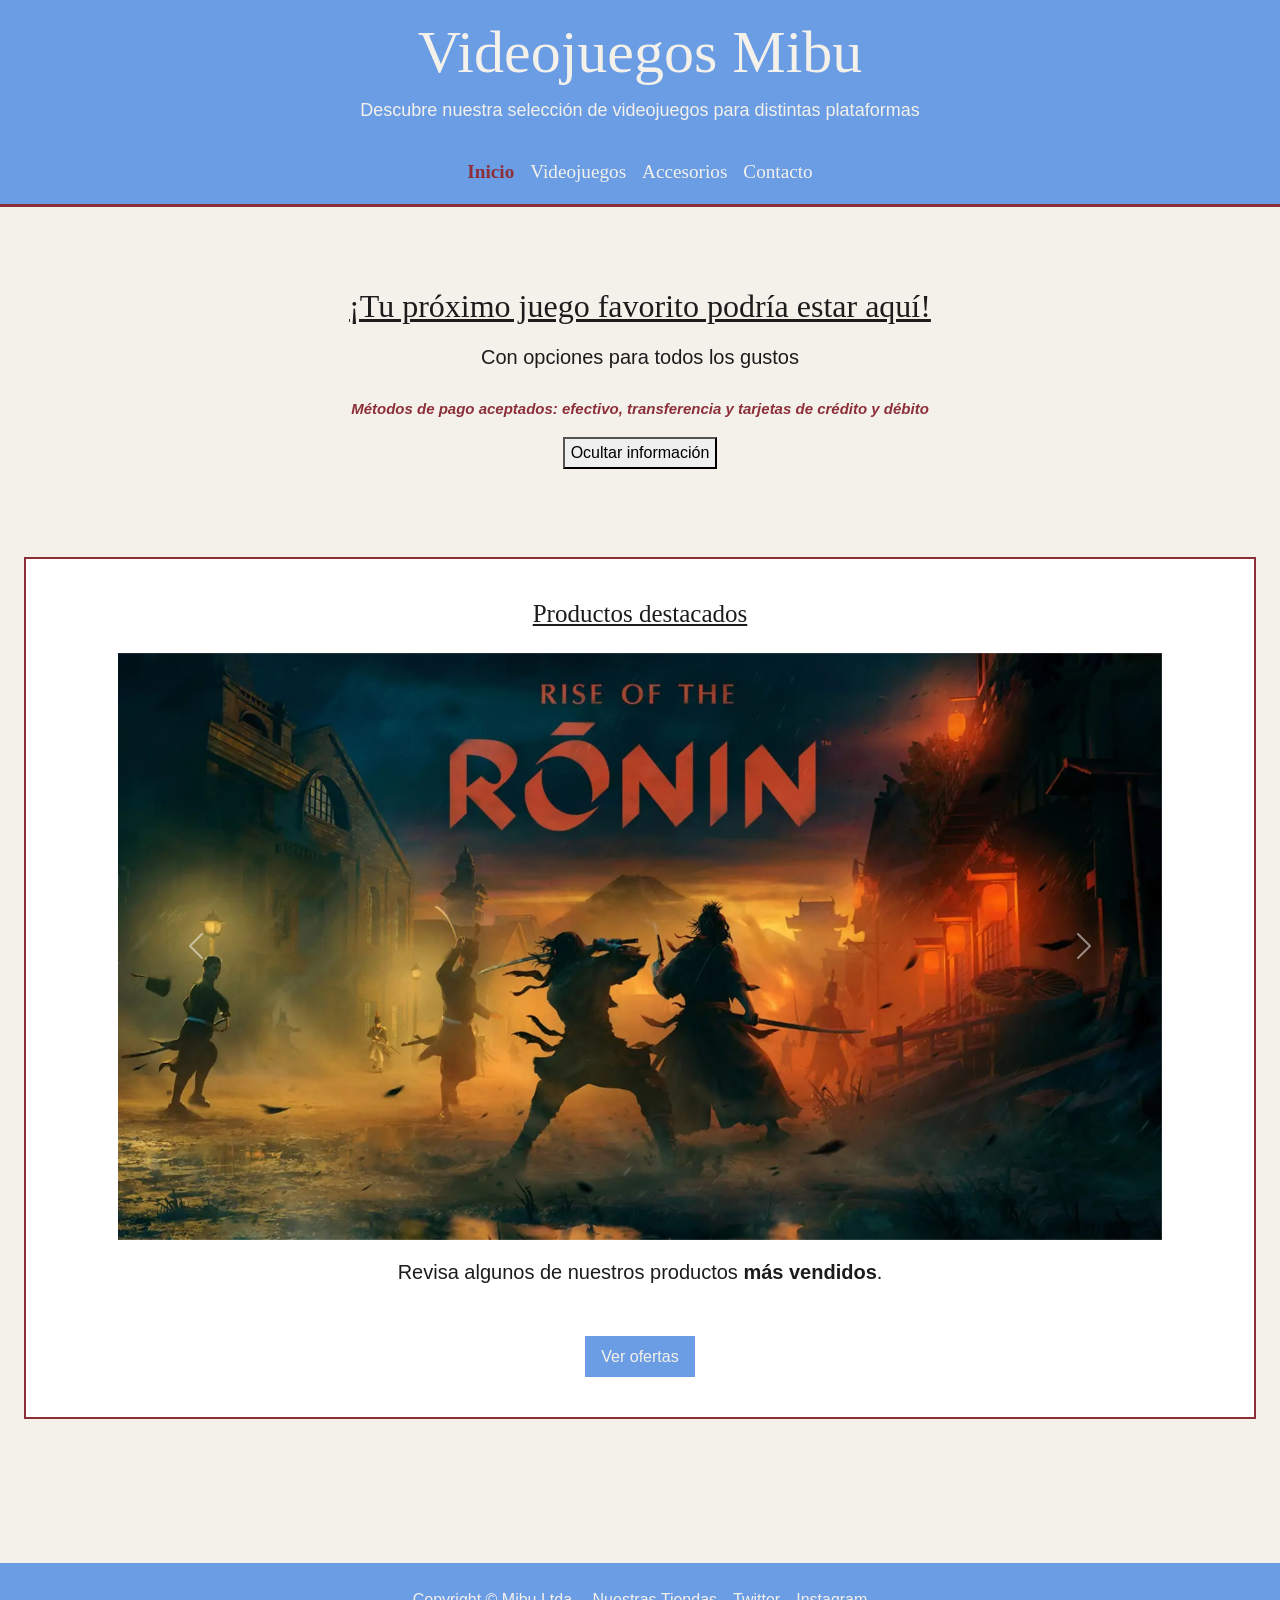
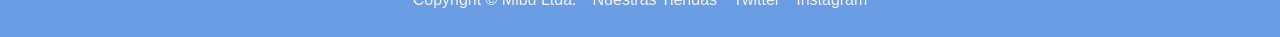
==== commit 7fa00cd7: "feat: semana 6, se agrega carrito" ====
--- a/index.html
+++ b/index.html
@@ -1,12 +1,15 @@
 <!DOCTYPE html>
 <html lang="es">
+
 <head>
     <meta charset="UTF-8">
     <meta name="viewport" content="width=device-width, initial-scale=1.0">
     <title>Videojuegos Mibu</title>
-    <link href="https://cdn.jsdelivr.net/npm/bootstrap@5.3.8/dist/css/bootstrap.min.css" rel="stylesheet" integrity="sha384-sRIl4kxILFvY47J16cr9ZwB07vP4J8+LH7qKQnuqkuIAvNWLzeN8tE5YBujZqJLB" crossorigin="anonymous">
+    <link href="https://cdn.jsdelivr.net/npm/bootstrap@5.3.8/dist/css/bootstrap.min.css" rel="stylesheet"
+        integrity="sha384-sRIl4kxILFvY47J16cr9ZwB07vP4J8+LH7qKQnuqkuIAvNWLzeN8tE5YBujZqJLB" crossorigin="anonymous">
     <link rel="stylesheet" href="css/style.css">
 </head>
+
 <body>
     <!-- encabezado principal del sitio y navegación -->
     <header>
@@ -23,13 +26,8 @@
             <div class="container-fluid">
 
                 <!-- botón del menú para pantallas pequeñas -->
-                <button class="navbar-toggler"
-                        type="button"
-                        data-bs-toggle="collapse"
-                        data-bs-target="#navbarMibu"
-                        aria-controls="navbarMibu"
-                        aria-expanded="false"
-                        aria-label="Abrir menú de navegación">
+                <button class="navbar-toggler" type="button" data-bs-toggle="collapse" data-bs-target="#navbarMibu"
+                    aria-controls="navbarMibu" aria-expanded="false" aria-label="Abrir menú de navegación">
 
                     <span class="navbar-toggler-icon"></span>
                 </button>
@@ -37,13 +35,9 @@
                 <!-- enlaces de navegación -->
                 <div class="collapse navbar-collapse justify-content-center" id="navbarMibu">
                     <div class="navbar-nav">
-                        <a class="nav-link active"
-                        aria-current="page"
-                        href="index.html">Inicio</a>
-
-                        <a class="nav-link"
-                        href="categorias/videojuegos.html">Ver todo en videojuegos</a>
-
+                        <a class="nav-link active" aria-current="page" href="index.html">Inicio</a>
+                        <a class="nav-link" href="categorias/videojuegos.html">Videojuegos</a>
+                        <a class="nav-link" href="categorias/accesorios.html">Accesorios</a>
                         <a class="nav-link" href="forms/contacto.html">Contacto</a>
                     </div>
                 </div>
@@ -64,52 +58,38 @@
             </button>
         </section>
 
-       <!--productos destacados--> 
+        <!--productos destacados-->
         <section class="destacados">
             <h2>Productos destacados</h2>
 
             <!--carrusel, cambio de imagen cada 3s-->
             <div class="container px-3 px-md-4 px-xl-5">
-                <div id="carouselMibu"
-                    class="carousel slide"
-                    data-bs-ride="carousel"
-                    data-bs-interval="3000">
+                <div id="carouselMibu" class="carousel slide" data-bs-ride="carousel" data-bs-interval="3000">
 
                     <div class="carousel-inner">
 
                         <div class="carousel-item active">
-                            <img src="img/rotr.jpg"
-                            class="d-block w-100"
-                            alt="Rise of the Ronin">
+                            <img src="img/rotr.jpg" class="d-block w-100" alt="Rise of the Ronin">
                         </div>
 
                         <div class="carousel-item">
-                            <img src="img/tkrbwarriors.jpg"
-                            class="d-block w-100"
-                            alt="Touken Ranbu Warriors">
+                            <img src="img/tkrbwarriors.jpg" class="d-block w-100" alt="Touken Ranbu Warriors">
                         </div>
 
                         <div class="carousel-item">
-                            <img src="img/meikoi.jpg"
-                            class="d-block w-100"
-                            alt="Meiji Tokyo Renka">
+                            <img src="img/meikoi.jpg" class="d-block w-100" alt="Meiji Tokyo Renka">
                         </div>
 
                         <div class="carousel-item">
-                            <img src="img/wwht.jpg"
-                            class="d-block w-100"
-                            alt="We were here together">
+                            <img src="img/wwht.jpg" class="d-block w-100" alt="We were here together">
                         </div>
 
                     </div>
 
-                    <button class="carousel-control-prev"
-                            type="button"
-                            data-bs-target="#carouselMibu"
-                            data-bs-slide="prev">
+                    <button class="carousel-control-prev" type="button" data-bs-target="#carouselMibu"
+                        data-bs-slide="prev">
 
-                        <span class="carousel-control-prev-icon"
-                            aria-hidden="true"></span>
+                        <span class="carousel-control-prev-icon" aria-hidden="true"></span>
 
                         <span class="visually-hidden">
                             Anterior
@@ -117,13 +97,10 @@
 
                     </button>
 
-                    <button class="carousel-control-next"
-                            type="button"
-                            data-bs-target="#carouselMibu"
-                            data-bs-slide="next">
+                    <button class="carousel-control-next" type="button" data-bs-target="#carouselMibu"
+                        data-bs-slide="next">
 
-                        <span class="carousel-control-next-icon"
-                            aria-hidden="true"></span>
+                        <span class="carousel-control-next-icon" aria-hidden="true"></span>
 
                         <span class="visually-hidden">
                             Siguiente
@@ -139,13 +116,14 @@
 
     <!--pie de página con enlaces complementarios del sitio-->
     <footer class="pie">
-        <span>Copyright © Mibu Ltda.</span> 
-        <a href="/sucursales">Nuestras Tiendas</a> 
-        <a href="/twitter">Twitter</a> 
+        <span>Copyright © Mibu Ltda.</span>
+        <a href="/sucursales">Nuestras Tiendas</a>
+        <a href="/twitter">Twitter</a>
         <a href="/instagram">Instagram</a>
     </footer>
 
     <script src="https://cdn.jsdelivr.net/npm/bootstrap@5.3.8/dist/js/bootstrap.bundle.min.js"></script>
-    <script src="js/script.js"></script>
+    <script src="js/index.js"></script>
 </body>
+
 </html>
--- a/css/style.css
+++ b/css/style.css
@@ -18,11 +18,18 @@
 
 /* == ELEMENTOS GENERALES == */
 
+html, body {
+    height: 100%;
+    margin: 0;
+}
+
 body {
     font-family: Arial, sans-serif;
     line-height: 1.6;
     background-color: var(--crema-mibu);
     color: var(--negro-mibu);
+    display: flex;
+    flex-direction: column;
 }
 
 h1,
@@ -64,7 +71,9 @@
 }
 
 main {
+    flex: 1;
     padding: var(--espacio-sm) 0;
+    padding-bottom: 80px;
 }
 
 /* == SELECTORES DE CLASE == */
@@ -324,6 +333,107 @@
     font-weight: bold;
 }
 
+/* ========================================
+   CARRITO DE COMPRAS
+   ======================================== */
+
+/* botón flotante del carrito */
+.carrito-flotante {
+    background-color: var(--azul-mibu) !important;
+    border: 3px solid var(--rojo-mibu);
+    box-shadow: 0 4px 12px rgba(0, 0, 0, 0.3);
+    font-size: 1.5rem;
+    transition: all 0.3s ease;
+    z-index: 1040;
+}
+
+.carrito-flotante:hover {
+    background-color: var(--rojo-mibu) !important;
+    transform: scale(1.1);
+    box-shadow: 0 6px 16px rgba(0, 0, 0, 0.4);
+}
+
+.carrito-flotante .badge {
+    font-size: 0.7rem;
+}
+
+/* offcanvas del carrito */
+.offcanvas {
+    background-color: var(--crema-mibu);
+}
+
+.offcanvas-header {
+    border-bottom: 2px solid var(--rojo-mibu);
+}
+
+/* items del carrito */
+.list-group-item {
+    background-color: white;
+    border-color: var(--azul-mibu);
+    margin-bottom: 0.5rem;
+    border-radius: 6px;
+}
+
+.list-group-item:hover {
+    background-color: #fffaf5;
+}
+
+/* botón eliminar del carrito */
+.btn-eliminar {
+    transition: all 0.2s ease;
+}
+
+.btn-eliminar:hover {
+    background-color: var(--rojo-mibu) !important;
+    border-color: var(--rojo-mibu) !important;
+    transform: scale(1.1);
+}
+
+/* botón finalizar compra */
+#btnFinalizarCompra {
+    transition: all 0.3s ease;
+}
+
+#btnFinalizarCompra:hover {
+    background-color: var(--rojo-mibu) !important;
+    transform: translateY(-2px);
+    box-shadow: 0 4px 8px rgba(0, 0, 0, 0.2);
+}
+
+/* botón vaciar carrito */
+#btnVaciarCarrito {
+    transition: all 0.3s ease;
+}
+
+#btnVaciarCarrito:hover {
+    transform: translateY(-2px);
+}
+
+/* toast de notificaciones */
+.toast-container {
+    z-index: 9999;
+}
+
+.toast {
+    box-shadow: 0 4px 12px rgba(0, 0, 0, 0.2);
+}
+
+/* animación suave al agregar items */
+@keyframes slideIn {
+    from {
+        opacity: 0;
+        transform: translateX(20px);
+    }
+    to {
+        opacity: 1;
+        transform: translateX(0);
+    }
+}
+
+.list-group-item {
+    animation: slideIn 0.3s ease;
+}
+
 /* == MEDIA QUERY == */
 
 @media (max-width: 768px) {
@@ -343,4 +453,31 @@
     .pie {
         flex-direction: column;
     }
-}
+
+    .carrito-flotante {
+        width: 50px;
+        height: 50px;
+        font-size: 1.2rem;
+        margin: 1rem !important;
+    }
+    
+    .carrito-flotante .badge {
+        font-size: 0.6rem;
+    }
+    
+    main {
+        padding-bottom: 70px; 
+    }
+}
+
+@media (max-width: 576px) {
+    .offcanvas-end {
+        width: 90% !important;
+    }
+    
+    .carrito-flotante {
+        width: 45px;
+        height: 45px;
+        font-size: 1rem;
+    }
+}
